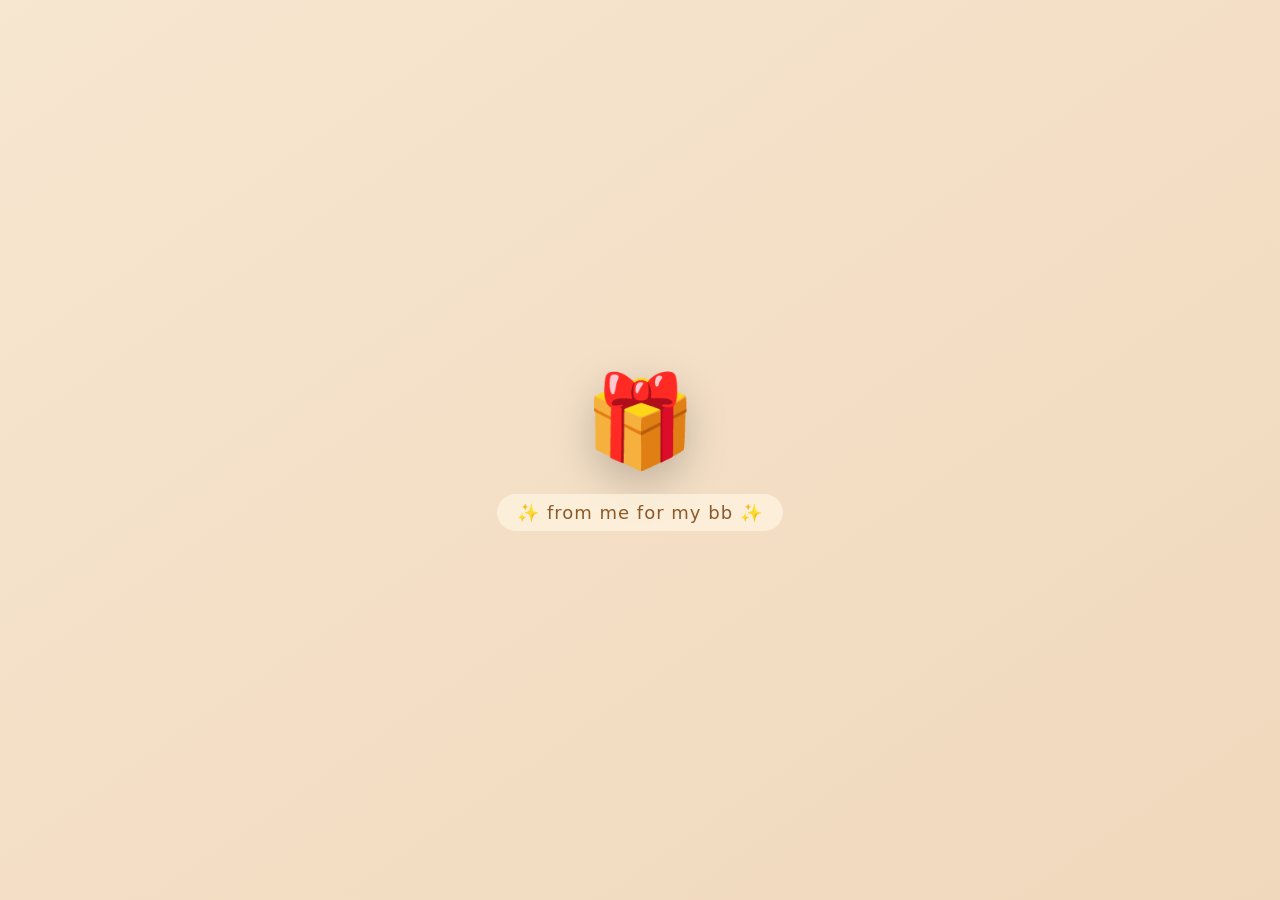
==== index.html @ f4af9aef "pertamax" ====
<!DOCTYPE html>
<html lang="id">
<head>
<meta charset="UTF-8">
<meta name="viewport" content="width=device-width, initial-scale=1.0, user-scalable=no">
<title>Kado Spesial - Happy Birthday</title>
<style>
* {
    margin: 0;
    padding: 0;
    box-sizing: border-box;
    user-select: none;
}

/* ===== LAYAR KADO (AWAL) ===== */
.gift-screen {
    position: fixed;
    inset: 0;
    display: flex;
    justify-content: center;
    align-items: center;
    background: linear-gradient(145deg, #f7e6d0, #f0d8bc);
    z-index: 1000;
    flex-direction: column;
    cursor: pointer;
    transition: background 0.3s;
}

.gift {
    font-size: 90px;
    transition: transform 0.5s cubic-bezier(0.34, 1.2, 0.64, 1), opacity 0.4s, filter 0.4s;
    filter: drop-shadow(0 15px 20px rgba(0,0,0,0.2));
}

.gift-text {
    margin-top: 20px;
    font-size: 18px;
    font-family: 'Segoe UI', system-ui;
    color: #8B5A2B;
    font-weight: 500;
    letter-spacing: 1px;
    background: rgba(255,245,225,0.7);
    padding: 8px 20px;
    border-radius: 40px;
    backdrop-filter: blur(4px);
}

/* animasi membesar (meledak) */
.gift.open {
    transform: scale(3.2);
    transition: transform 0.45s cubic-bezier(0.2, 1.3, 0.4, 1);
}

.gift.boom {
    transform: scale(8);
    opacity: 0;
    filter: blur(18px);
    transition: transform 0.5s ease-out, opacity 0.4s, filter 0.4s;
}

/* ===== HALAMAN UTAMA (LILIN + COKLAT) ===== */
.main-container {
    opacity: 0;
    transition: opacity 1.2s ease;
    width: 100%;
    min-height: 100vh;
    display: flex;
    align-items: center;
    justify-content: center;
    position: relative;
}

/* LATAR COKLAT MANIS (dari index.html) */
body.main-bg {
    background: linear-gradient(145deg, #8B5A2B 0%, #6B3E1A 100%);
    overflow-x: hidden;
}

body.main-bg::before {
    content: "";
    position: absolute;
    top: 0;
    left: 0;
    width: 100%;
    height: 100%;
    background-image: radial-gradient(circle at 25% 40%, rgba(255, 215, 150, 0.08) 2%, transparent 2.5%),
                      radial-gradient(circle at 70% 85%, rgba(210, 150, 75, 0.1) 1.8%, transparent 2.2%),
                      repeating-linear-gradient(45deg, rgba(120, 60, 25, 0.05) 0px, rgba(120, 60, 25, 0.05) 2px, transparent 2px, transparent 8px);
    pointer-events: none;
    z-index: 0;
}

body.main-bg::after {
    content: "";
    position: absolute;
    width: 100%;
    height: 100%;
    background: radial-gradient(2px 2px at 15% 30%, #fff6e0, rgba(0, 0, 0, 0)),
                radial-gradient(3px 3px at 92% 70%, #ffefc0, rgba(0, 0, 0, 0));
    background-size: 180px 180px, 250px 250px;
    background-repeat: no-repeat;
    opacity: 0.35;
    pointer-events: none;
    z-index: 0;
}

.caramel-drip {
    position: absolute;
    bottom: 0;
    left: 0;
    width: 100%;
    height: 60px;
    background: repeating-linear-gradient(90deg, #b97f44 0px, #b97f44 15px, #d49c5f 15px, #d49c5f 30px);
    mask-image: linear-gradient(to top, rgba(0, 0, 0, 0.6) 0%, transparent 100%);
    -webkit-mask-image: linear-gradient(to top, rgba(0, 0, 0, 0.4), transparent);
    opacity: 0.3;
    pointer-events: none;
    z-index: 0;
}

/* container lilin */
.candle-container {
    position: relative;
    z-index: 20;
    display: flex;
    flex-direction: column;
    align-items: center;
    justify-content: center;
    filter: drop-shadow(0 20px 25px rgba(0, 0, 0, 0.3));
    animation: gentle-float 4s ease-in-out infinite;
}

@keyframes gentle-float {
    0% { transform: translateY(0px); }
    50% { transform: translateY(-8px); }
    100% { transform: translateY(0px); }
}

.candle-body {
    position: relative;
    width: 50px;
    height: 160px;
    background: linear-gradient(135deg, #f9e0b0, #f5cd94, #efbc7b);
    border-radius: 20px 20px 15px 15px;
    box-shadow: inset -3px -5px 0px rgba(100, 50, 10, 0.15), 0 10px 18px rgba(0, 0, 0, 0.3);
}

.wick {
    position: absolute;
    top: -10px;
    left: 50%;
    transform: translateX(-50%);
    width: 4px;
    height: 18px;
    background: #2a2418;
    border-radius: 2px;
    z-index: 5;
}

.flame {
    position: absolute;
    top: -42px;
    left: 50%;
    transform: translateX(-50%);
    width: 32px;
    height: 52px;
    background: radial-gradient(ellipse at 35% 40%, #ffdd88, #ff9900, #ff5500);
    border-radius: 80% 20% 70% 30% / 60% 50% 50% 40%;
    filter: blur(1px) drop-shadow(0 0 12px rgba(255, 80, 0, 0.7));
    z-index: 10;
    animation: flicker-core 0.15s infinite alternate, flame-shape 0.4s infinite alternate;
    transform-origin: center bottom;
}

@keyframes flicker-core {
    0% { opacity: 0.92; transform: translateX(-50%) scaleY(1) scaleX(1); }
    100% { opacity: 1; transform: translateX(-52%) scaleY(1.06) scaleX(0.94); }
}

@keyframes flame-shape {
    0% { border-radius: 80% 20% 70% 30% / 60% 50% 50% 40%; }
    25% { border-radius: 65% 35% 55% 45% / 55% 60% 40% 45%; }
    50% { border-radius: 70% 30% 60% 40% / 50% 55% 45% 50%; }
    75% { border-radius: 85% 15% 65% 35% / 58% 48% 52% 42%; }
    100% { border-radius: 75% 25% 68% 32% / 52% 62% 38% 48%; }
}

.inner-flame {
    position: absolute;
    top: -30px;
    left: 50%;
    transform: translateX(-50%);
    width: 18px;
    height: 30px;
    background: radial-gradient(ellipse at 40% 45%, #fff5cc, #ffcc55, #ffaa33);
    border-radius: 60% 40% 55% 45% / 55% 50% 50% 45%;
    filter: blur(1px);
    z-index: 11;
    animation: inner-flicker 0.12s infinite alternate, inner-shape 0.35s infinite alternate;
    opacity: 0.9;
}

@keyframes inner-flicker {
    0% { opacity: 0.85; transform: translateX(-50%) scale(0.94); }
    100% { opacity: 1; transform: translateX(-48%) scale(1.06); }
}

@keyframes inner-shape {
    0% { border-radius: 60% 40% 55% 45% / 55% 50% 50% 45%; }
    100% { border-radius: 50% 50% 45% 55% / 48% 55% 45% 52%; }
}

.ambient-glow {
    position: absolute;
    top: -55px;
    left: 50%;
    transform: translateX(-50%);
    width: 100px;
    height: 100px;
    background: radial-gradient(circle, rgba(255, 140, 50, 0.4), rgba(255, 80, 20, 0) 70%);
    border-radius: 50%;
    filter: blur(18px);
    z-index: 2;
    pointer-events: none;
    animation: glow-pulse 1.2s infinite alternate;
}

@keyframes glow-pulse {
    0% { opacity: 0.5; transform: translateX(-50%) scale(0.9); }
    100% { opacity: 0.9; transform: translateX(-50%) scale(1.1); }
}

.sweet-text {
    margin-top: 24px;
    font-size: 0.85rem;
    background: rgba(60, 35, 15, 0.6);
    backdrop-filter: blur(6px);
    padding: 5px 16px;
    border-radius: 40px;
    color: #FFF0CF;
    letter-spacing: 1px;
    font-weight: 500;
    border: 1px solid rgba(255, 215, 150, 0.5);
    pointer-events: none;
    white-space: nowrap;
}

@media (max-width: 550px) {
    .candle-body { width: 50px; height: 130px; }
    .flame { width: 26px; height: 44px; top: -36px; }
    .inner-flame { width: 14px; height: 26px; top: -26px; }
    .ambient-glow { width: 80px; height: 80px; top: -48px; }
    .wick { height: 15px; top: -8px; }
    .sweet-text { font-size: 0.7rem; }
}

/* state api mati */
.flame.off, .inner-flame.off, .ambient-glow.off {
    animation: none !important;
    opacity: 0;
    transition: opacity 0.5s ease;
}

.candle-container.exit {
    animation: slideOut 1s forwards;
}

@keyframes slideOut {
    to { transform: translateX(-200px); opacity: 0; }
}

.multi-candles {
    position: absolute;
    bottom: 100px;
    right: -100%;
    display: flex;
    gap: 10px;
}

.multi-candles.show {
    animation: slideIn 1.5s forwards;
}

@keyframes slideIn {
    to { right: 50%; transform: translateX(50%); }
}

.small-candle {
    width: 15px;
    height: 60px;
    background: linear-gradient(135deg, #f9e0b0, #efbc7b);
    border-radius: 6px;
    position: relative;
    box-shadow: 0 3px 6px rgba(0,0,0,0.2);
}

.small-candle::after {
    content: "";
    position: absolute;
    top: -10px;
    left: 50%;
    transform: translateX(-50%);
    width: 8px;
    height: 14px;
    background: orange;
    border-radius: 50%;
    filter: blur(1px);
    box-shadow: 0 0 5px orange;
}

.birthday-text {
    position: absolute;
    top: 25%;
    left: 50%;
    transform: translateX(-50%) scale(0.8);
    font-family: 'Great Vibes', cursive;
    font-size: 2rem;
    color: #ffe4c4;
    opacity: 0;
    transition: all 0.8s ease;
    text-align: center;
    text-shadow: 0 0 10px rgba(255,200,150,0.6);
    z-index: 200;
    white-space: wrap;
    /* background: rgba(0,0,0,0.3); */
    padding: 12px 28px;
    border-radius: 60px;
    backdrop-filter: blur(6px);
}

.birthday-text.show {
    opacity: 1;
    transform: translateX(-50%) scale(1);
}

/* gambar seret */
#dragImage {
    position: fixed;
    bottom: 20px;
    right: 20px;
    width: 75px;
    cursor: grab;
    z-index: 9999;
    touch-action: none;
    filter: drop-shadow(0 6px 12px rgba(0,0,0,0.3));
    transition: transform 0.1s;
}
#dragImage:active { cursor: grabbing; }

#hintBox {
    position: fixed;
    bottom: 110px;
    right: 25px;
    background: rgba(60, 35, 15, 0.85);
    color: #fff3d6;
    padding: 6px 14px;
    border-radius: 30px;
    font-size: 0.75rem;
    font-weight: bold;
    letter-spacing: 0.5px;
    z-index: 9999;
    pointer-events: none;
    transition: opacity 0.4s ease, transform 0.3s;
    backdrop-filter: blur(5px);
    white-space: nowrap;
}
#hintBox.hide {
    opacity: 0;
    transform: translateY(12px);
}

@import url('https://fonts.googleapis.com/css2?family=Great+Vibes&display=swap');
</style>
</head>
<body>

<!-- LAYAR KADO (muncul pertama) -->
<div class="gift-screen" id="giftScreen">
    <div class="gift" id="giftIcon">🎁</div>
    <div class="gift-text">✨ from me for my bb ✨</div>
</div>

<!-- HALAMAN UTAMA (lilin + interaksi) -->
<div class="main-container" id="mainContainer">
    <div class="candle-container" id="candleMain">
        <div class="ambient-glow"></div>
        <div class="candle-body">
            <div class="wick"></div>
            <div class="flame" id="flameEl"></div>
            <div class="inner-flame" id="innerFlameEl"></div>
        </div>
    </div>
    <div class="caramel-drip"></div>
    <img src="gambar1.png" id="dragImage">
    <div id="hintBox">🔥 Drag me to the candle! 🔥</div>
</div>

<script>
// ========== 1. BUKA KADO DENGAN ANIMASI MELEDAK ==========
const giftScreen = document.getElementById('giftScreen');
const giftIcon = document.getElementById('giftIcon');
const mainContainer = document.getElementById('mainContainer');
const bodyEl = document.body;
let overlapStartTime = 0;
const REQUIRED_HOLD_TIME = 800; // harus nempel 0.8 detik

function openGift() {
    // animasi membesar lalu meledak
    giftIcon.classList.add('open');
    
    setTimeout(() => {
        giftIcon.classList.add('boom');
    }, 380);
    
    setTimeout(() => {
        // sembunyikan layar kado, tampilkan halaman utama
        giftScreen.style.display = 'none';
        bodyEl.classList.add('main-bg');
        mainContainer.style.opacity = '1';
        
        // trigger reflow agar transisi mulus
        void mainContainer.offsetWidth;
        
        // mulai efek ambient nyala api dinamis (opsional)
        startDynamicFlame();
    }, 980);
}

// event click pada kado
giftScreen.addEventListener('click', openGift);

// ========== 2. LOGIC LILIN + TIUP / DRAG GAMBAR (DARI INDEX.HTML) ==========
let blowCount = 0;
const MAX_BLOW = 21;      // 21 kali tiup (ucapan 21 tahun)
let multiCandlesContainer = null;
let isFinalBlown = false;

const candleContainer = document.querySelector('.candle-container');
const flameEl = document.getElementById('flameEl');
const innerFlameEl = document.getElementById('innerFlameEl');
const glowEl = document.querySelector('.ambient-glow');

// fungsi untuk mematikan api sementara dan memunculkan lilin kecil
function blowCandleAction() {
    if (blowCount >= MAX_BLOW || isFinalBlown) return;
    
    // matikan api (efek tiup)
    if (flameEl) flameEl.classList.add('off');
    if (innerFlameEl) innerFlameEl.classList.add('off');
    if (glowEl) glowEl.classList.add('off');
    
    // slide out lilin utama (efek sedikit)
    if (candleContainer) candleContainer.classList.add('exit');
    
    setTimeout(() => {
        if (candleContainer) candleContainer.classList.remove('exit');
        if (flameEl) flameEl.classList.remove('off');
        if (innerFlameEl) innerFlameEl.classList.remove('off');
        if (glowEl) glowEl.classList.remove('off');
        
        // buat wadah lilin-lilin kecil jika belum ada
        if (!multiCandlesContainer) {
            multiCandlesContainer = document.createElement('div');
            multiCandlesContainer.className = 'multi-candles show';
            document.body.appendChild(multiCandlesContainer);
        }
        
        // tambah satu lilin kecil
        const smallCandle = document.createElement('div');
        smallCandle.className = 'small-candle';
        smallCandle.style.cssText = 'transform:translateX(60px);opacity:0; transition: all 0.4s ease-out;';
        multiCandlesContainer.appendChild(smallCandle);
        
        setTimeout(() => {
            smallCandle.style.transform = 'translateX(0)';
            smallCandle.style.opacity = '1';
        }, 30);
        
        blowCount++;
        
        // saat mencapai 3 kali tiup -> muncul ucapan happy 21st (seperti logika awal dari index)
        if (blowCount === 3 && !isFinalBlown) {
            setTimeout(() => {
                // lilin utama fade out + lilin kecil menghilang perlahan
                if (candleContainer) {
                    candleContainer.style.transition = 'opacity 0.8s, transform 0.8s';
                    candleContainer.style.opacity = '0';
                    candleContainer.style.transform = 'scale(0.6)';
                }
                if (multiCandlesContainer) {
                    multiCandlesContainer.style.transition = 'opacity 0.8s, transform 0.6s';
                    multiCandlesContainer.style.opacity = '0';
                    multiCandlesContainer.style.transform = 'translateY(40px)';
                }
                
                setTimeout(() => {
                    const birthdayDiv = document.createElement('div');
                    birthdayDiv.className = 'birthday-text';
                    birthdayDiv.innerText = '🎂 Happy 21st Bday My Love 🎂';
                    document.body.appendChild(birthdayDiv);
                    setTimeout(() => birthdayDiv.classList.add('show'), 40);
                    
                    // opsional: hilangkan hint setelah berhasil
                    const hintDiv = document.getElementById('hintBox');
                    if (hintDiv) hintDiv.classList.add('hide');
                }, 500);
                isFinalBlown = true;
            }, 300);
        }
    }, 800);
}

// ========== 3. FUNGSI DRAG GAMBAR KE API (DARI INDEX.HTML) ==========
const dragImage = document.getElementById('dragImage');
const hintBox = document.getElementById('hintBox');
let isDragging = false;
let dragOffsetX = 0, dragOffsetY = 0;
let alreadyBlownForDrag = false;

// posisi awal gambar
dragImage.style.position = 'fixed';
dragImage.style.bottom = '20px';
dragImage.style.right = '20px';
dragImage.style.left = 'auto';
dragImage.style.top = 'auto';

function onDragStart(clientX, clientY) {
    isDragging = true;
    const rect = dragImage.getBoundingClientRect();
    dragOffsetX = clientX - rect.left;
    dragOffsetY = clientY - rect.top;
    if (hintBox) hintBox.classList.add('hide');
    dragImage.style.transition = 'none';
}

function onDragMove(clientX, clientY) {
    if (!isDragging) return;
    let newLeft = clientX - dragOffsetX;
    let newTop = clientY - dragOffsetY;
    // batasi agar tidak keluar layar (opsional)
    newLeft = Math.min(window.innerWidth - dragImage.offsetWidth, Math.max(0, newLeft));
    newTop = Math.min(window.innerHeight - dragImage.offsetHeight, Math.max(0, newTop));
    dragImage.style.left = newLeft + 'px';
    dragImage.style.top = newTop + 'px';
    dragImage.style.right = 'auto';
    dragImage.style.bottom = 'auto';
}

function onDragEnd() {
    isDragging = false;
    dragImage.style.transition = '';
}

// event mouse
dragImage.addEventListener('mousedown', (e) => {
    e.preventDefault();
    onDragStart(e.clientX, e.clientY);
});
window.addEventListener('mousemove', (e) => {
    if (isDragging) onDragMove(e.clientX, e.clientY);
});
window.addEventListener('mouseup', onDragEnd);

// event touch
dragImage.addEventListener('touchstart', (e) => {
    e.preventDefault();
    const touch = e.touches[0];
    onDragStart(touch.clientX, touch.clientY);
});
window.addEventListener('touchmove', (e) => {
    if (!isDragging) return;
    e.preventDefault();
    const touch = e.touches[0];
    onDragMove(touch.clientX, touch.clientY);
});
window.addEventListener('touchend', onDragEnd);

// cek overlap antara gambar dan api (flameEl)
function checkOverlapAndBlow() {
    if (!dragImage || !flameEl) return false;
    const imgRect = dragImage.getBoundingClientRect();
    const flameRect = flameEl.getBoundingClientRect();
    
    const overlap = !(imgRect.right < flameRect.left || 
                      imgRect.left > flameRect.right || 
                      imgRect.bottom < flameRect.top || 
                      imgRect.top > flameRect.bottom);
    return overlap;
}

let lastBlowTime = 0;
const BLOW_COOLDOWN = 500;
function monitorDragOverlap() {
    const overlapping = checkOverlapAndBlow();
    const now = Date.now();

    if (overlapping) {
        // mulai hitung waktu kalau baru overlap
        if (!overlapStartTime) overlapStartTime = now;

        const heldTime = now - overlapStartTime;

        if (
            heldTime > REQUIRED_HOLD_TIME &&
            !alreadyBlownForDrag &&
            blowCount < MAX_BLOW &&
            !isFinalBlown &&
            now - lastBlowTime > BLOW_COOLDOWN
        ) {
            dragImage.src = "tiup.png";
            alreadyBlownForDrag = true;
            lastBlowTime = now;

            blowCandleAction();

            setTimeout(() => {
                if (!isFinalBlown) {
                    dragImage.src = "gambar1.png";
                    alreadyBlownForDrag = false;
                }
            }, 1500);

            overlapStartTime = 0; // reset biar harus nempel lagi
        }

    } else {
        // kalau lepas, reset timer
        overlapStartTime = 0;

        if (!isFinalBlown && !alreadyBlownForDrag) {
            dragImage.src = "gambar1.png";
        }

        if (!isFinalBlown) alreadyBlownForDrag = false;
    }
}
// pantau setiap 120ms saat drag atau gerakan
setInterval(() => {
    if (!isFinalBlown && mainContainer.style.opacity === '1') {
        monitorDragOverlap();
    }
}, 250);

// juga pantau saat mouse bergerak dan touch bergerak untuk realtime
document.addEventListener('mousemove', () => {
    if (!isFinalBlown && mainContainer.style.opacity === '1') monitorDragOverlap();
});
document.addEventListener('touchmove', () => {
    if (!isFinalBlown && mainContainer.style.opacity === '1') monitorDragOverlap();
});

// ========== 4. DINAMIKA API BERKEDIP (DARI SCRIPT PERTAMA) ==========
function startDynamicFlame() {
    if (!flameEl) return;
    const interval = setInterval(() => {
        if (!document.body.contains(flameEl) || isFinalBlown) {
            if (isFinalBlown) clearInterval(interval);
            return;
        }
        if (flameEl.classList.contains('off')) return;
        const sy = 0.97 + Math.random() * 0.1;
        const sx = 0.95 + Math.random() * 0.08;
        const ox = -51 + (Math.random() * 3 - 1.5);
        flameEl.style.transform = `translateX(${ox}%) scale(${sx}, ${sy})`;
        
        if (innerFlameEl) {
            const s = 0.95 + Math.random() * 0.1;
            const o = -49 + (Math.random() * 3 - 1.5);
            innerFlameEl.style.transform = `translateX(${o}%) scale(${s})`;
        }
        if (glowEl) {
            const g = 85 + Math.random() * 25;
            glowEl.style.width = glowEl.style.height = g + 'px';
        }
    }, 130);
}

// Jika halaman utama sudah muncul setelah kado dibuka, mulai efek dinamis setelah transisi
const observer = new MutationObserver(() => {
    if (mainContainer.style.opacity === '1' && !isFinalBlown) {
        startDynamicFlame();
        observer.disconnect();
    }
});
observer.observe(mainContainer, { attributes: true, attributeFilter: ['style'] });

// backup: jika sudah langsung terbuka (tapi tidak mungkin karena kado masih ada)
if (mainContainer.style.opacity === '1') startDynamicFlame();

// sentuhan ekstra: bisa juga klik pada api langsung (opsional) tapi kita pakai drag utama
// menambahkan klik pada lilin (opsional untuk tiup sentuhan) agar lebih mirip interaksi
if (flameEl) {
    flameEl.addEventListener('click', (e) => {
        e.stopPropagation();
        if (!isFinalBlown && blowCount < MAX_BLOW) {
            blowCandleAction();
            // ubah gambar jadi efek tiup sebentar
            dragImage.src = "tiup.png";
            setTimeout(() => {
                if (!isFinalBlown) dragImage.src = "gambar1.png"
            }, 700);
        }
    });
}
</script>
</body>
</html>
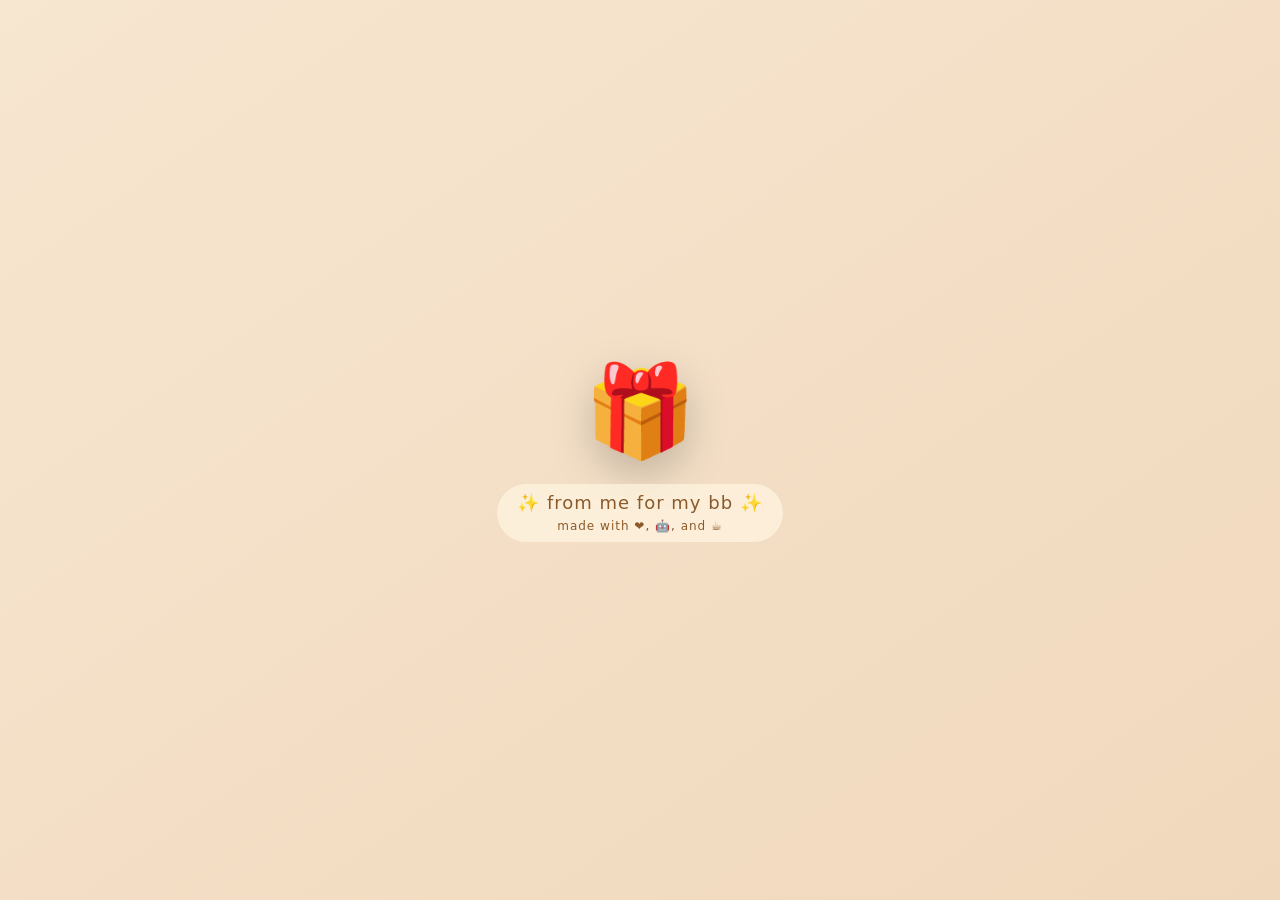
==== commit b3e296e0: "coffeti klik" ====
--- a/index.html
+++ b/index.html
@@ -1,707 +1,52 @@
 <!DOCTYPE html>
 <html lang="id">
+
 <head>
-<meta charset="UTF-8">
-<meta name="viewport" content="width=device-width, initial-scale=1.0, user-scalable=no">
-<title>Kado Spesial - Happy Birthday</title>
-<style>
-* {
-    margin: 0;
-    padding: 0;
-    box-sizing: border-box;
-    user-select: none;
-}
+    <meta charset="UTF-8">
+    <meta name="viewport" content="width=device-width, initial-scale=1.0, user-scalable=no">
+    <title>Kado Spesial - Happy Birthday</title>
+    <link rel="stylesheet" href="style.css">
+</head>
 
-/* ===== LAYAR KADO (AWAL) ===== */
-.gift-screen {
-    position: fixed;
-    inset: 0;
-    display: flex;
-    justify-content: center;
-    align-items: center;
-    background: linear-gradient(145deg, #f7e6d0, #f0d8bc);
-    z-index: 1000;
-    flex-direction: column;
-    cursor: pointer;
-    transition: background 0.3s;
-}
-
-.gift {
-    font-size: 90px;
-    transition: transform 0.5s cubic-bezier(0.34, 1.2, 0.64, 1), opacity 0.4s, filter 0.4s;
-    filter: drop-shadow(0 15px 20px rgba(0,0,0,0.2));
-}
-
-.gift-text {
-    margin-top: 20px;
-    font-size: 18px;
-    font-family: 'Segoe UI', system-ui;
-    color: #8B5A2B;
-    font-weight: 500;
-    letter-spacing: 1px;
-    background: rgba(255,245,225,0.7);
-    padding: 8px 20px;
-    border-radius: 40px;
-    backdrop-filter: blur(4px);
-}
-
-/* animasi membesar (meledak) */
-.gift.open {
-    transform: scale(3.2);
-    transition: transform 0.45s cubic-bezier(0.2, 1.3, 0.4, 1);
-}
-
-.gift.boom {
-    transform: scale(8);
-    opacity: 0;
-    filter: blur(18px);
-    transition: transform 0.5s ease-out, opacity 0.4s, filter 0.4s;
-}
-
-/* ===== HALAMAN UTAMA (LILIN + COKLAT) ===== */
-.main-container {
-    opacity: 0;
-    transition: opacity 1.2s ease;
-    width: 100%;
-    min-height: 100vh;
-    display: flex;
-    align-items: center;
-    justify-content: center;
-    position: relative;
-}
-
-/* LATAR COKLAT MANIS (dari index.html) */
-body.main-bg {
-    background: linear-gradient(145deg, #8B5A2B 0%, #6B3E1A 100%);
-    overflow-x: hidden;
-}
-
-body.main-bg::before {
-    content: "";
-    position: absolute;
-    top: 0;
-    left: 0;
-    width: 100%;
-    height: 100%;
-    background-image: radial-gradient(circle at 25% 40%, rgba(255, 215, 150, 0.08) 2%, transparent 2.5%),
-                      radial-gradient(circle at 70% 85%, rgba(210, 150, 75, 0.1) 1.8%, transparent 2.2%),
-                      repeating-linear-gradient(45deg, rgba(120, 60, 25, 0.05) 0px, rgba(120, 60, 25, 0.05) 2px, transparent 2px, transparent 8px);
-    pointer-events: none;
-    z-index: 0;
-}
-
-body.main-bg::after {
-    content: "";
-    position: absolute;
-    width: 100%;
-    height: 100%;
-    background: radial-gradient(2px 2px at 15% 30%, #fff6e0, rgba(0, 0, 0, 0)),
-                radial-gradient(3px 3px at 92% 70%, #ffefc0, rgba(0, 0, 0, 0));
-    background-size: 180px 180px, 250px 250px;
-    background-repeat: no-repeat;
-    opacity: 0.35;
-    pointer-events: none;
-    z-index: 0;
-}
-
-.caramel-drip {
-    position: absolute;
-    bottom: 0;
-    left: 0;
-    width: 100%;
-    height: 60px;
-    background: repeating-linear-gradient(90deg, #b97f44 0px, #b97f44 15px, #d49c5f 15px, #d49c5f 30px);
-    mask-image: linear-gradient(to top, rgba(0, 0, 0, 0.6) 0%, transparent 100%);
-    -webkit-mask-image: linear-gradient(to top, rgba(0, 0, 0, 0.4), transparent);
-    opacity: 0.3;
-    pointer-events: none;
-    z-index: 0;
-}
-
-/* container lilin */
-.candle-container {
-    position: relative;
-    z-index: 20;
-    display: flex;
-    flex-direction: column;
-    align-items: center;
-    justify-content: center;
-    filter: drop-shadow(0 20px 25px rgba(0, 0, 0, 0.3));
-    animation: gentle-float 4s ease-in-out infinite;
-}
-
-@keyframes gentle-float {
-    0% { transform: translateY(0px); }
-    50% { transform: translateY(-8px); }
-    100% { transform: translateY(0px); }
-}
-
-.candle-body {
-    position: relative;
-    width: 50px;
-    height: 160px;
-    background: linear-gradient(135deg, #f9e0b0, #f5cd94, #efbc7b);
-    border-radius: 20px 20px 15px 15px;
-    box-shadow: inset -3px -5px 0px rgba(100, 50, 10, 0.15), 0 10px 18px rgba(0, 0, 0, 0.3);
-}
-
-.wick {
-    position: absolute;
-    top: -10px;
-    left: 50%;
-    transform: translateX(-50%);
-    width: 4px;
-    height: 18px;
-    background: #2a2418;
-    border-radius: 2px;
-    z-index: 5;
-}
-
-.flame {
-    position: absolute;
-    top: -42px;
-    left: 50%;
-    transform: translateX(-50%);
-    width: 32px;
-    height: 52px;
-    background: radial-gradient(ellipse at 35% 40%, #ffdd88, #ff9900, #ff5500);
-    border-radius: 80% 20% 70% 30% / 60% 50% 50% 40%;
-    filter: blur(1px) drop-shadow(0 0 12px rgba(255, 80, 0, 0.7));
-    z-index: 10;
-    animation: flicker-core 0.15s infinite alternate, flame-shape 0.4s infinite alternate;
-    transform-origin: center bottom;
-}
-
-@keyframes flicker-core {
-    0% { opacity: 0.92; transform: translateX(-50%) scaleY(1) scaleX(1); }
-    100% { opacity: 1; transform: translateX(-52%) scaleY(1.06) scaleX(0.94); }
-}
-
-@keyframes flame-shape {
-    0% { border-radius: 80% 20% 70% 30% / 60% 50% 50% 40%; }
-    25% { border-radius: 65% 35% 55% 45% / 55% 60% 40% 45%; }
-    50% { border-radius: 70% 30% 60% 40% / 50% 55% 45% 50%; }
-    75% { border-radius: 85% 15% 65% 35% / 58% 48% 52% 42%; }
-    100% { border-radius: 75% 25% 68% 32% / 52% 62% 38% 48%; }
-}
-
-.inner-flame {
-    position: absolute;
-    top: -30px;
-    left: 50%;
-    transform: translateX(-50%);
-    width: 18px;
-    height: 30px;
-    background: radial-gradient(ellipse at 40% 45%, #fff5cc, #ffcc55, #ffaa33);
-    border-radius: 60% 40% 55% 45% / 55% 50% 50% 45%;
-    filter: blur(1px);
-    z-index: 11;
-    animation: inner-flicker 0.12s infinite alternate, inner-shape 0.35s infinite alternate;
-    opacity: 0.9;
-}
-
-@keyframes inner-flicker {
-    0% { opacity: 0.85; transform: translateX(-50%) scale(0.94); }
-    100% { opacity: 1; transform: translateX(-48%) scale(1.06); }
-}
-
-@keyframes inner-shape {
-    0% { border-radius: 60% 40% 55% 45% / 55% 50% 50% 45%; }
-    100% { border-radius: 50% 50% 45% 55% / 48% 55% 45% 52%; }
-}
-
-.ambient-glow {
-    position: absolute;
-    top: -55px;
-    left: 50%;
-    transform: translateX(-50%);
-    width: 100px;
-    height: 100px;
-    background: radial-gradient(circle, rgba(255, 140, 50, 0.4), rgba(255, 80, 20, 0) 70%);
-    border-radius: 50%;
-    filter: blur(18px);
-    z-index: 2;
-    pointer-events: none;
-    animation: glow-pulse 1.2s infinite alternate;
-}
-
-@keyframes glow-pulse {
-    0% { opacity: 0.5; transform: translateX(-50%) scale(0.9); }
-    100% { opacity: 0.9; transform: translateX(-50%) scale(1.1); }
-}
-
-.sweet-text {
-    margin-top: 24px;
-    font-size: 0.85rem;
-    background: rgba(60, 35, 15, 0.6);
-    backdrop-filter: blur(6px);
-    padding: 5px 16px;
-    border-radius: 40px;
-    color: #FFF0CF;
-    letter-spacing: 1px;
-    font-weight: 500;
-    border: 1px solid rgba(255, 215, 150, 0.5);
-    pointer-events: none;
-    white-space: nowrap;
-}
-
-@media (max-width: 550px) {
-    .candle-body { width: 50px; height: 130px; }
-    .flame { width: 26px; height: 44px; top: -36px; }
-    .inner-flame { width: 14px; height: 26px; top: -26px; }
-    .ambient-glow { width: 80px; height: 80px; top: -48px; }
-    .wick { height: 15px; top: -8px; }
-    .sweet-text { font-size: 0.7rem; }
-}
-
-/* state api mati */
-.flame.off, .inner-flame.off, .ambient-glow.off {
-    animation: none !important;
-    opacity: 0;
-    transition: opacity 0.5s ease;
-}
-
-.candle-container.exit {
-    animation: slideOut 1s forwards;
-}
-
-@keyframes slideOut {
-    to { transform: translateX(-200px); opacity: 0; }
-}
-
-.multi-candles {
-    position: absolute;
-    bottom: 100px;
-    right: -100%;
-    display: flex;
-    gap: 10px;
-}
-
-.multi-candles.show {
-    animation: slideIn 1.5s forwards;
-}
-
-@keyframes slideIn {
-    to { right: 50%; transform: translateX(50%); }
-}
-
-.small-candle {
-    width: 15px;
-    height: 60px;
-    background: linear-gradient(135deg, #f9e0b0, #efbc7b);
-    border-radius: 6px;
-    position: relative;
-    box-shadow: 0 3px 6px rgba(0,0,0,0.2);
-}
-
-.small-candle::after {
-    content: "";
-    position: absolute;
-    top: -10px;
-    left: 50%;
-    transform: translateX(-50%);
-    width: 8px;
-    height: 14px;
-    background: orange;
-    border-radius: 50%;
-    filter: blur(1px);
-    box-shadow: 0 0 5px orange;
-}
-
-.birthday-text {
-    position: absolute;
-    top: 25%;
-    left: 50%;
-    transform: translateX(-50%) scale(0.8);
-    font-family: 'Great Vibes', cursive;
-    font-size: 2rem;
-    color: #ffe4c4;
-    opacity: 0;
-    transition: all 0.8s ease;
-    text-align: center;
-    text-shadow: 0 0 10px rgba(255,200,150,0.6);
-    z-index: 200;
-    white-space: wrap;
-    /* background: rgba(0,0,0,0.3); */
-    padding: 12px 28px;
-    border-radius: 60px;
-    backdrop-filter: blur(6px);
-}
-
-.birthday-text.show {
-    opacity: 1;
-    transform: translateX(-50%) scale(1);
-}
-
-/* gambar seret */
-#dragImage {
-    position: fixed;
-    bottom: 20px;
-    right: 20px;
-    width: 75px;
-    cursor: grab;
-    z-index: 9999;
-    touch-action: none;
-    filter: drop-shadow(0 6px 12px rgba(0,0,0,0.3));
-    transition: transform 0.1s;
-}
-#dragImage:active { cursor: grabbing; }
-
-#hintBox {
-    position: fixed;
-    bottom: 110px;
-    right: 25px;
-    background: rgba(60, 35, 15, 0.85);
-    color: #fff3d6;
-    padding: 6px 14px;
-    border-radius: 30px;
-    font-size: 0.75rem;
-    font-weight: bold;
-    letter-spacing: 0.5px;
-    z-index: 9999;
-    pointer-events: none;
-    transition: opacity 0.4s ease, transform 0.3s;
-    backdrop-filter: blur(5px);
-    white-space: nowrap;
-}
-#hintBox.hide {
-    opacity: 0;
-    transform: translateY(12px);
-}
-
-@import url('https://fonts.googleapis.com/css2?family=Great+Vibes&display=swap');
-</style>
-</head>
 <body>
 
-<!-- LAYAR KADO (muncul pertama) -->
-<div class="gift-screen" id="giftScreen">
-    <div class="gift" id="giftIcon">🎁</div>
-    <div class="gift-text">✨ from me for my bb ✨</div>
-</div>
-
-<!-- HALAMAN UTAMA (lilin + interaksi) -->
-<div class="main-container" id="mainContainer">
-    <div class="candle-container" id="candleMain">
-        <div class="ambient-glow"></div>
-        <div class="candle-body">
-            <div class="wick"></div>
-            <div class="flame" id="flameEl"></div>
-            <div class="inner-flame" id="innerFlameEl"></div>
+    <!-- LAYAR KADO (muncul pertama) -->
+    <div class="gift-screen" id="giftScreen">
+        <div class="gift" id="giftIcon">🎁</div>
+        <div class="gift-text">✨ from me for my bb ✨
+            <br>
+            <span style="font-size: 0.75rem;">made with ❤️, 🤖, and ☕</span>
         </div>
     </div>
-    <div class="caramel-drip"></div>
-    <img src="gambar1.png" id="dragImage">
-    <div id="hintBox">🔥 Drag me to the candle! 🔥</div>
-</div>
 
-<script>
-// ========== 1. BUKA KADO DENGAN ANIMASI MELEDAK ==========
-const giftScreen = document.getElementById('giftScreen');
-const giftIcon = document.getElementById('giftIcon');
-const mainContainer = document.getElementById('mainContainer');
-const bodyEl = document.body;
-let overlapStartTime = 0;
-const REQUIRED_HOLD_TIME = 800; // harus nempel 0.8 detik
+    <!-- HALAMAN UTAMA (lilin + interaksi) -->
+    <div class="main-container" id="mainContainer">
+        <div class="candle-container" id="candleMain">
+            <div class="ambient-glow"></div>
+            <div class="candle-body">
+                <div class="wick"></div>
+                <div class="flame" id="flameEl"></div>
+                <div class="inner-flame" id="innerFlameEl"></div>
+            </div>
+        </div>
+        <div class="caramel-drip"></div>
+        <img src="gambar1.png" id="dragImage">
+        <div id="hintBox">🔥 Drag me to the candle! 🔥</div>
+    </div>
 
-function openGift() {
-    // animasi membesar lalu meledak
-    giftIcon.classList.add('open');
-    
-    setTimeout(() => {
-        giftIcon.classList.add('boom');
-    }, 380);
-    
-    setTimeout(() => {
-        // sembunyikan layar kado, tampilkan halaman utama
-        giftScreen.style.display = 'none';
-        bodyEl.classList.add('main-bg');
-        mainContainer.style.opacity = '1';
-        
-        // trigger reflow agar transisi mulus
-        void mainContainer.offsetWidth;
-        
-        // mulai efek ambient nyala api dinamis (opsional)
-        startDynamicFlame();
-    }, 980);
-}
+    <!-- LOADING SCREEN -->
+    <div class="loading-screen" id="loadingScreen">
+        <div class="loading-container">
+            <div class="loading-icon">🎁</div>
+            <div class="loading-bar-container">
+                <div class="loading-bar" id="loadingBar"></div>
+            </div>
+            <div class="loading-text" id="loadingText">Loading assets... 0%</div>
+            <div class="loading-detail" id="loadingDetail">Preparing your gift...</div>
+        </div>
+    </div>
 
-// event click pada kado
-giftScreen.addEventListener('click', openGift);
+    <script src="script.js"></script>
+</body>
 
-// ========== 2. LOGIC LILIN + TIUP / DRAG GAMBAR (DARI INDEX.HTML) ==========
-let blowCount = 0;
-const MAX_BLOW = 21;      // 21 kali tiup (ucapan 21 tahun)
-let multiCandlesContainer = null;
-let isFinalBlown = false;
-
-const candleContainer = document.querySelector('.candle-container');
-const flameEl = document.getElementById('flameEl');
-const innerFlameEl = document.getElementById('innerFlameEl');
-const glowEl = document.querySelector('.ambient-glow');
-
-// fungsi untuk mematikan api sementara dan memunculkan lilin kecil
-function blowCandleAction() {
-    if (blowCount >= MAX_BLOW || isFinalBlown) return;
-    
-    // matikan api (efek tiup)
-    if (flameEl) flameEl.classList.add('off');
-    if (innerFlameEl) innerFlameEl.classList.add('off');
-    if (glowEl) glowEl.classList.add('off');
-    
-    // slide out lilin utama (efek sedikit)
-    if (candleContainer) candleContainer.classList.add('exit');
-    
-    setTimeout(() => {
-        if (candleContainer) candleContainer.classList.remove('exit');
-        if (flameEl) flameEl.classList.remove('off');
-        if (innerFlameEl) innerFlameEl.classList.remove('off');
-        if (glowEl) glowEl.classList.remove('off');
-        
-        // buat wadah lilin-lilin kecil jika belum ada
-        if (!multiCandlesContainer) {
-            multiCandlesContainer = document.createElement('div');
-            multiCandlesContainer.className = 'multi-candles show';
-            document.body.appendChild(multiCandlesContainer);
-        }
-        
-        // tambah satu lilin kecil
-        const smallCandle = document.createElement('div');
-        smallCandle.className = 'small-candle';
-        smallCandle.style.cssText = 'transform:translateX(60px);opacity:0; transition: all 0.4s ease-out;';
-        multiCandlesContainer.appendChild(smallCandle);
-        
-        setTimeout(() => {
-            smallCandle.style.transform = 'translateX(0)';
-            smallCandle.style.opacity = '1';
-        }, 30);
-        
-        blowCount++;
-        
-        // saat mencapai 3 kali tiup -> muncul ucapan happy 21st (seperti logika awal dari index)
-        if (blowCount === 3 && !isFinalBlown) {
-            setTimeout(() => {
-                // lilin utama fade out + lilin kecil menghilang perlahan
-                if (candleContainer) {
-                    candleContainer.style.transition = 'opacity 0.8s, transform 0.8s';
-                    candleContainer.style.opacity = '0';
-                    candleContainer.style.transform = 'scale(0.6)';
-                }
-                if (multiCandlesContainer) {
-                    multiCandlesContainer.style.transition = 'opacity 0.8s, transform 0.6s';
-                    multiCandlesContainer.style.opacity = '0';
-                    multiCandlesContainer.style.transform = 'translateY(40px)';
-                }
-                
-                setTimeout(() => {
-                    const birthdayDiv = document.createElement('div');
-                    birthdayDiv.className = 'birthday-text';
-                    birthdayDiv.innerText = '🎂 Happy 21st Bday My Love 🎂';
-                    document.body.appendChild(birthdayDiv);
-                    setTimeout(() => birthdayDiv.classList.add('show'), 40);
-                    
-                    // opsional: hilangkan hint setelah berhasil
-                    const hintDiv = document.getElementById('hintBox');
-                    if (hintDiv) hintDiv.classList.add('hide');
-                }, 500);
-                isFinalBlown = true;
-            }, 300);
-        }
-    }, 800);
-}
-
-// ========== 3. FUNGSI DRAG GAMBAR KE API (DARI INDEX.HTML) ==========
-const dragImage = document.getElementById('dragImage');
-const hintBox = document.getElementById('hintBox');
-let isDragging = false;
-let dragOffsetX = 0, dragOffsetY = 0;
-let alreadyBlownForDrag = false;
-
-// posisi awal gambar
-dragImage.style.position = 'fixed';
-dragImage.style.bottom = '20px';
-dragImage.style.right = '20px';
-dragImage.style.left = 'auto';
-dragImage.style.top = 'auto';
-
-function onDragStart(clientX, clientY) {
-    isDragging = true;
-    const rect = dragImage.getBoundingClientRect();
-    dragOffsetX = clientX - rect.left;
-    dragOffsetY = clientY - rect.top;
-    if (hintBox) hintBox.classList.add('hide');
-    dragImage.style.transition = 'none';
-}
-
-function onDragMove(clientX, clientY) {
-    if (!isDragging) return;
-    let newLeft = clientX - dragOffsetX;
-    let newTop = clientY - dragOffsetY;
-    // batasi agar tidak keluar layar (opsional)
-    newLeft = Math.min(window.innerWidth - dragImage.offsetWidth, Math.max(0, newLeft));
-    newTop = Math.min(window.innerHeight - dragImage.offsetHeight, Math.max(0, newTop));
-    dragImage.style.left = newLeft + 'px';
-    dragImage.style.top = newTop + 'px';
-    dragImage.style.right = 'auto';
-    dragImage.style.bottom = 'auto';
-}
-
-function onDragEnd() {
-    isDragging = false;
-    dragImage.style.transition = '';
-}
-
-// event mouse
-dragImage.addEventListener('mousedown', (e) => {
-    e.preventDefault();
-    onDragStart(e.clientX, e.clientY);
-});
-window.addEventListener('mousemove', (e) => {
-    if (isDragging) onDragMove(e.clientX, e.clientY);
-});
-window.addEventListener('mouseup', onDragEnd);
-
-// event touch
-dragImage.addEventListener('touchstart', (e) => {
-    e.preventDefault();
-    const touch = e.touches[0];
-    onDragStart(touch.clientX, touch.clientY);
-});
-window.addEventListener('touchmove', (e) => {
-    if (!isDragging) return;
-    e.preventDefault();
-    const touch = e.touches[0];
-    onDragMove(touch.clientX, touch.clientY);
-});
-window.addEventListener('touchend', onDragEnd);
-
-// cek overlap antara gambar dan api (flameEl)
-function checkOverlapAndBlow() {
-    if (!dragImage || !flameEl) return false;
-    const imgRect = dragImage.getBoundingClientRect();
-    const flameRect = flameEl.getBoundingClientRect();
-    
-    const overlap = !(imgRect.right < flameRect.left || 
-                      imgRect.left > flameRect.right || 
-                      imgRect.bottom < flameRect.top || 
-                      imgRect.top > flameRect.bottom);
-    return overlap;
-}
-
-let lastBlowTime = 0;
-const BLOW_COOLDOWN = 500;
-function monitorDragOverlap() {
-    const overlapping = checkOverlapAndBlow();
-    const now = Date.now();
-
-    if (overlapping) {
-        // mulai hitung waktu kalau baru overlap
-        if (!overlapStartTime) overlapStartTime = now;
-
-        const heldTime = now - overlapStartTime;
-
-        if (
-            heldTime > REQUIRED_HOLD_TIME &&
-            !alreadyBlownForDrag &&
-            blowCount < MAX_BLOW &&
-            !isFinalBlown &&
-            now - lastBlowTime > BLOW_COOLDOWN
-        ) {
-            dragImage.src = "tiup.png";
-            alreadyBlownForDrag = true;
-            lastBlowTime = now;
-
-            blowCandleAction();
-
-            setTimeout(() => {
-                if (!isFinalBlown) {
-                    dragImage.src = "gambar1.png";
-                    alreadyBlownForDrag = false;
-                }
-            }, 1500);
-
-            overlapStartTime = 0; // reset biar harus nempel lagi
-        }
-
-    } else {
-        // kalau lepas, reset timer
-        overlapStartTime = 0;
-
-        if (!isFinalBlown && !alreadyBlownForDrag) {
-            dragImage.src = "gambar1.png";
-        }
-
-        if (!isFinalBlown) alreadyBlownForDrag = false;
-    }
-}
-// pantau setiap 120ms saat drag atau gerakan
-setInterval(() => {
-    if (!isFinalBlown && mainContainer.style.opacity === '1') {
-        monitorDragOverlap();
-    }
-}, 250);
-
-// juga pantau saat mouse bergerak dan touch bergerak untuk realtime
-document.addEventListener('mousemove', () => {
-    if (!isFinalBlown && mainContainer.style.opacity === '1') monitorDragOverlap();
-});
-document.addEventListener('touchmove', () => {
-    if (!isFinalBlown && mainContainer.style.opacity === '1') monitorDragOverlap();
-});
-
-// ========== 4. DINAMIKA API BERKEDIP (DARI SCRIPT PERTAMA) ==========
-function startDynamicFlame() {
-    if (!flameEl) return;
-    const interval = setInterval(() => {
-        if (!document.body.contains(flameEl) || isFinalBlown) {
-            if (isFinalBlown) clearInterval(interval);
-            return;
-        }
-        if (flameEl.classList.contains('off')) return;
-        const sy = 0.97 + Math.random() * 0.1;
-        const sx = 0.95 + Math.random() * 0.08;
-        const ox = -51 + (Math.random() * 3 - 1.5);
-        flameEl.style.transform = `translateX(${ox}%) scale(${sx}, ${sy})`;
-        
-        if (innerFlameEl) {
-            const s = 0.95 + Math.random() * 0.1;
-            const o = -49 + (Math.random() * 3 - 1.5);
-            innerFlameEl.style.transform = `translateX(${o}%) scale(${s})`;
-        }
-        if (glowEl) {
-            const g = 85 + Math.random() * 25;
-            glowEl.style.width = glowEl.style.height = g + 'px';
-        }
-    }, 130);
-}
-
-// Jika halaman utama sudah muncul setelah kado dibuka, mulai efek dinamis setelah transisi
-const observer = new MutationObserver(() => {
-    if (mainContainer.style.opacity === '1' && !isFinalBlown) {
-        startDynamicFlame();
-        observer.disconnect();
-    }
-});
-observer.observe(mainContainer, { attributes: true, attributeFilter: ['style'] });
-
-// backup: jika sudah langsung terbuka (tapi tidak mungkin karena kado masih ada)
-if (mainContainer.style.opacity === '1') startDynamicFlame();
-
-// sentuhan ekstra: bisa juga klik pada api langsung (opsional) tapi kita pakai drag utama
-// menambahkan klik pada lilin (opsional untuk tiup sentuhan) agar lebih mirip interaksi
-if (flameEl) {
-    flameEl.addEventListener('click', (e) => {
-        e.stopPropagation();
-        if (!isFinalBlown && blowCount < MAX_BLOW) {
-            blowCandleAction();
-            // ubah gambar jadi efek tiup sebentar
-            dragImage.src = "tiup.png";
-            setTimeout(() => {
-                if (!isFinalBlown) dragImage.src = "gambar1.png"
-            }, 700);
-        }
-    });
-}
-</script>
-</body>
 </html>
--- a/style.css
+++ b/style.css
@@ -0,0 +1,658 @@
+@import url('https://fonts.googleapis.com/css2?family=Great+Vibes&display=swap');
+
+body {
+    height: 100vh;
+    overflow: hidden;
+}
+
+* {
+    margin: 0;
+    padding: 0;
+    box-sizing: border-box;
+    user-select: none;
+}
+
+/* ===== LAYAR KADO (AWAL) ===== */
+.gift-screen {
+    position: fixed;
+    inset: 0;
+    z-index: 1000;
+    display: flex;
+    flex-direction: column;
+    align-items: center;
+    justify-content: center;
+    cursor: pointer;
+    background: linear-gradient(145deg, #f7e6d0, #f0d8bc);
+    transition: background 0.3s;
+}
+
+.gift {
+    font-size: 90px;
+    filter: drop-shadow(0 15px 20px rgba(0, 0, 0, 0.2));
+    transition: transform 0.5s cubic-bezier(0.34, 1.2, 0.64, 1), opacity 0.4s, filter 0.4s;
+}
+
+.gift-text {
+    margin-top: 20px;
+    padding: 8px 20px;
+    font-family: 'Segoe UI', system-ui;
+    font-size: 18px;
+    font-weight: 500;
+    letter-spacing: 1px;
+    color: #8B5A2B;
+    background: rgba(255, 245, 225, 0.7);
+    border-radius: 40px;
+    backdrop-filter: blur(4px);
+    text-align: center;
+}
+
+/* Animasi membesar (meledak) */
+.gift.open {
+    transform: scale(3.2);
+    transition: transform 0.45s cubic-bezier(0.2, 1.3, 0.4, 1);
+}
+
+.gift.boom {
+    transform: scale(8);
+    filter: blur(18px);
+    opacity: 0;
+    transition: transform 0.5s ease-out, opacity 0.4s, filter 0.4s;
+}
+
+/* ===== HALAMAN UTAMA (LILIN + COKLAT) ===== */
+.main-container {
+    position: relative;
+    width: 100%;
+    min-height: 100vh;
+    display: flex;
+    align-items: center;
+    justify-content: center;
+    opacity: 0;
+    transition: opacity 1.2s ease;
+}
+
+/* LATAR COKLAT MANIS */
+body.main-bg {
+    background: linear-gradient(145deg, #8B5A2B 0%, #6B3E1A 100%);
+    overflow-x: hidden;
+}
+
+body.main-bg::before {
+    content: "";
+    position: absolute;
+    top: 0;
+    left: 0;
+    width: 100%;
+    height: 100%;
+    background-image: 
+        radial-gradient(circle at 25% 40%, rgba(255, 215, 150, 0.08) 2%, transparent 2.5%),
+        radial-gradient(circle at 70% 85%, rgba(210, 150, 75, 0.1) 1.8%, transparent 2.2%),
+        repeating-linear-gradient(45deg, rgba(120, 60, 25, 0.05) 0px, rgba(120, 60, 25, 0.05) 2px, transparent 2px, transparent 8px);
+    pointer-events: none;
+    z-index: 0;
+}
+
+body.main-bg::after {
+    content: "";
+    position: absolute;
+    width: 100%;
+    height: 100%;
+    background-image: 
+        radial-gradient(2px 2px at 15% 30%, #fff6e0, rgba(0, 0, 0, 0)),
+        radial-gradient(3px 3px at 92% 70%, #ffefc0, rgba(0, 0, 0, 0));
+    background-size: 180px 180px, 250px 250px;
+    background-repeat: no-repeat;
+    opacity: 0.35;
+    pointer-events: none;
+    z-index: 0;
+}
+
+.caramel-drip {
+    position: absolute;
+    bottom: 0;
+    left: 0;
+    width: 100%;
+    height: 60px;
+    background: repeating-linear-gradient(90deg, #b97f44 0px, #b97f44 15px, #d49c5f 15px, #d49c5f 30px);
+    mask-image: linear-gradient(to top, rgba(0, 0, 0, 0.6) 0%, transparent 100%);
+    -webkit-mask-image: linear-gradient(to top, rgba(0, 0, 0, 0.4), transparent);
+    opacity: 0.3;
+    pointer-events: none;
+    z-index: 0;
+}
+
+/* Container Lilin */
+.candle-container {
+    position: relative;
+    z-index: 20;
+    display: flex;
+    flex-direction: column;
+    align-items: center;
+    justify-content: center;
+    filter: drop-shadow(0 20px 25px rgba(0, 0, 0, 0.3));
+    animation: gentle-float 4s ease-in-out infinite;
+}
+
+@keyframes gentle-float {
+    0%   { transform: translateY(0px); }
+    50%  { transform: translateY(-8px); }
+    100% { transform: translateY(0px); }
+}
+
+.candle-body {
+    position: relative;
+    width: 50px;
+    height: 160px;
+    background: linear-gradient(135deg, #f9e0b0, #f5cd94, #efbc7b);
+    border-radius: 20px 20px 15px 15px;
+    box-shadow: inset -3px -5px 0px rgba(100, 50, 10, 0.15), 0 10px 18px rgba(0, 0, 0, 0.3);
+}
+
+.wick {
+    position: absolute;
+    top: -10px;
+    left: 50%;
+    width: 4px;
+    height: 18px;
+    background: #2a2418;
+    border-radius: 2px;
+    transform: translateX(-50%);
+    z-index: 5;
+}
+
+.flame {
+    position: absolute;
+    top: -42px;
+    left: 50%;
+    width: 32px;
+    height: 52px;
+    background: radial-gradient(ellipse at 35% 40%, #ffdd88, #ff9900, #ff5500);
+    border-radius: 80% 20% 70% 30% / 60% 50% 50% 40%;
+    filter: blur(1px) drop-shadow(0 0 12px rgba(255, 80, 0, 0.7));
+    transform: translateX(-50%);
+    transform-origin: center bottom;
+    z-index: 10;
+    animation: flicker-core 0.15s infinite alternate, flame-shape 0.4s infinite alternate;
+}
+
+@keyframes flicker-core {
+    0% {
+        opacity: 0.92;
+        transform: translateX(-50%) scaleY(1) scaleX(1);
+    }
+    100% {
+        opacity: 1;
+        transform: translateX(-52%) scaleY(1.06) scaleX(0.94);
+    }
+}
+
+@keyframes flame-shape {
+    0%   { border-radius: 80% 20% 70% 30% / 60% 50% 50% 40%; }
+    25%  { border-radius: 65% 35% 55% 45% / 55% 60% 40% 45%; }
+    50%  { border-radius: 70% 30% 60% 40% / 50% 55% 45% 50%; }
+    75%  { border-radius: 85% 15% 65% 35% / 58% 48% 52% 42%; }
+    100% { border-radius: 75% 25% 68% 32% / 52% 62% 38% 48%; }
+}
+
+.inner-flame {
+    position: absolute;
+    top: -30px;
+    left: 50%;
+    width: 18px;
+    height: 30px;
+    background: radial-gradient(ellipse at 40% 45%, #fff5cc, #ffcc55, #ffaa33);
+    border-radius: 60% 40% 55% 45% / 55% 50% 50% 45%;
+    filter: blur(1px);
+    transform: translateX(-50%);
+    opacity: 0.9;
+    z-index: 11;
+    animation: inner-flicker 0.12s infinite alternate, inner-shape 0.35s infinite alternate;
+}
+
+@keyframes inner-flicker {
+    0% {
+        opacity: 0.85;
+        transform: translateX(-50%) scale(0.94);
+    }
+    100% {
+        opacity: 1;
+        transform: translateX(-48%) scale(1.06);
+    }
+}
+
+@keyframes inner-shape {
+    0%   { border-radius: 60% 40% 55% 45% / 55% 50% 50% 45%; }
+    100% { border-radius: 50% 50% 45% 55% / 48% 55% 45% 52%; }
+}
+
+.ambient-glow {
+    position: absolute;
+    top: -55px;
+    left: 50%;
+    width: 100px;
+    height: 100px;
+    background: radial-gradient(circle, rgba(255, 140, 50, 0.4), rgba(255, 80, 20, 0) 70%);
+    border-radius: 50%;
+    filter: blur(18px);
+    transform: translateX(-50%);
+    pointer-events: none;
+    z-index: 2;
+    animation: glow-pulse 1.2s infinite alternate;
+}
+
+@keyframes glow-pulse {
+    0% {
+        opacity: 0.5;
+        transform: translateX(-50%) scale(0.9);
+    }
+    100% {
+        opacity: 0.9;
+        transform: translateX(-50%) scale(1.1);
+    }
+}
+
+.sweet-text {
+    margin-top: 24px;
+    padding: 5px 16px;
+    font-size: 0.85rem;
+    font-weight: 500;
+    letter-spacing: 1px;
+    color: #FFF0CF;
+    background: rgba(60, 35, 15, 0.6);
+    border: 1px solid rgba(255, 215, 150, 0.5);
+    border-radius: 40px;
+    backdrop-filter: blur(6px);
+    white-space: nowrap;
+    pointer-events: none;
+}
+
+/* State API Mati */
+.flame.off,
+.inner-flame.off,
+.ambient-glow.off {
+    animation: none !important;
+    opacity: 0;
+    transition: opacity 0.5s ease;
+}
+
+.candle-container.exit {
+    animation: slideOut 1s forwards;
+}
+
+@keyframes slideOut {
+    to {
+        transform: translateX(-200px);
+        opacity: 0;
+    }
+}
+
+.multi-candles {
+    position: absolute;
+    bottom: 100px;
+    right: -100%;
+    display: flex;
+    gap: 10px;
+}
+
+.multi-candles.show {
+    animation: slideIn 1.5s forwards;
+}
+
+@keyframes slideIn {
+    to {
+        right: 50%;
+        transform: translateX(50%);
+    }
+}
+
+.small-candle {
+    position: relative;
+    width: 15px;
+    height: 60px;
+    background: linear-gradient(135deg, #f9e0b0, #efbc7b);
+    border-radius: 6px;
+    box-shadow: 0 3px 6px rgba(0, 0, 0, 0.2);
+}
+
+.small-candle::after {
+    content: "";
+    position: absolute;
+    top: -10px;
+    left: 50%;
+    width: 8px;
+    height: 14px;
+    background: orange;
+    border-radius: 50%;
+    filter: blur(1px);
+    box-shadow: 0 0 5px orange;
+    transform: translateX(-50%);
+}
+
+.birthday-text {
+    position: absolute;
+    top: 25%;
+    left: 50%;
+    padding: 12px 28px;
+    font-family: 'Great Vibes', cursive;
+    font-size: 2rem;
+    color: #ffe4c4;
+    text-align: center;
+    text-shadow: 0 0 10px rgba(255, 200, 150, 0.6);
+    border-radius: 60px;
+    backdrop-filter: blur(6px);
+    white-space: wrap;
+    opacity: 0;
+    transform: translateX(-50%) scale(0.8);
+    transition: all 0.8s ease;
+    z-index: 200;
+}
+
+.birthday-text.show {
+    opacity: 1;
+    transform: translateX(-50%) scale(1);
+}
+
+/* Gambar Seret */
+#dragImage {
+    position: fixed;
+    bottom: 20px;
+    right: 20px;
+    width: 75px;
+    filter: drop-shadow(0 6px 12px rgba(0, 0, 0, 0.3));
+    cursor: grab;
+    touch-action: none;
+    transition: transform 0.1s;
+    z-index: 9999;
+}
+
+#dragImage:active {
+    cursor: grabbing;
+}
+
+#hintBox {
+    position: fixed;
+    bottom: 110px;
+    right: 25px;
+    padding: 6px 14px;
+    font-size: 0.75rem;
+    font-weight: bold;
+    letter-spacing: 0.5px;
+    color: #fff3d6;
+    background: rgba(60, 35, 15, 0.85);
+    border-radius: 30px;
+    backdrop-filter: blur(5px);
+    white-space: nowrap;
+    pointer-events: none;
+    transition: opacity 0.4s ease, transform 0.3s;
+    z-index: 9999;
+}
+
+#hintBox.hide {
+    opacity: 0;
+    transform: translateY(12px);
+}
+
+/* Confetti */
+.confetti {
+    position: fixed;
+    top: -10px;
+    width: 8px;
+    height: 12px;
+    opacity: 0.9;
+    pointer-events: none;
+    animation: confetti-fall linear forwards;
+    z-index: 999;
+}
+
+@keyframes confetti-fall {
+    to {
+        transform: translateY(110vh) rotate(720deg);
+        opacity: 1;
+    }
+}
+
+/* Balloon */
+.balloon {
+    position: fixed;
+    bottom: -50px;
+    width: 14px;
+    height: 18px;
+    border-radius: 50%;
+    opacity: 0.85;
+    pointer-events: none;
+    animation: balloon-rise linear forwards;
+    z-index: 998;
+}
+
+.balloon::after {
+    content: "";
+    position: absolute;
+    bottom: -6px;
+    left: 50%;
+    width: 1px;
+    height: 8px;
+    background: rgba(255, 255, 255, 0.6);
+    transform: translateX(-50%);
+}
+
+@keyframes balloon-rise {
+    to {
+        transform: translateY(-110vh);
+        opacity: 0.9;
+    }
+}
+
+/* Responsive */
+@media (max-width: 550px) {
+    .candle-body {
+        height: 130px;
+    }
+    
+    .flame {
+        top: -36px;
+        width: 26px;
+        height: 44px;
+    }
+    
+    .inner-flame {
+        top: -26px;
+        width: 14px;
+        height: 26px;
+    }
+    
+    .ambient-glow {
+        top: -48px;
+        width: 80px;
+        height: 80px;
+    }
+    
+    .wick {
+        top: -8px;
+        height: 15px;
+    }
+    
+    .sweet-text {
+        font-size: 0.7rem;
+    }
+}
+
+/* ===== SLIDESHOW FOTO ===== */
+.photo-slideshow {
+    position: absolute;
+    bottom: 15%;
+    left: 50%;
+    transform: translateX(-50%);
+    width: 280px;
+    height: 280px;
+    z-index: 200;
+    opacity: 0;
+    transition: opacity 0.8s ease 0.5s;
+    border-radius: 20px;
+    box-shadow: 0 15px 35px rgba(0, 0, 0, 0.3);
+    overflow: hidden;
+    background: #fff0d0;
+    padding: 8px;
+    animation: floatMusic 5s ease-in-out infinite;
+}
+
+.photo-slideshow.show {
+    opacity: 1;
+}
+
+.photo-slideshow img {
+    width: 100%;
+    height: 100%;
+    object-fit: cover;
+    border-radius: 15px;
+    transition: opacity 0.5s ease;
+}
+
+/* gerakan mengikuti irama */
+@keyframes floatMusic {
+    0% {
+        transform: translateX(-50%) translateY(0px) scale(1);
+    }
+    25% {
+        transform: translateX(-50%) translateY(-8px) scale(1.02);
+    }
+    50% {
+        transform: translateX(-50%) translateY(0px) scale(1);
+    }
+    75% {
+        transform: translateX(-50%) translateY(5px) scale(0.98);
+    }
+    100% {
+        transform: translateX(-50%) translateY(0px) scale(1);
+    }
+}
+
+/* gerakan berbeda untuk foto di dalam */
+@keyframes photoWobble {
+    0% {
+        transform: rotate(0deg) scale(1);
+    }
+    25% {
+        transform: rotate(1deg) scale(1.02);
+    }
+    50% {
+        transform: rotate(-1deg) scale(1);
+    }
+    75% {
+        transform: rotate(0.5deg) scale(0.99);
+    }
+    100% {
+        transform: rotate(0deg) scale(1);
+    }
+}
+
+.photo-slideshow img {
+    animation: photoWobble 5s ease-in-out infinite;
+}
+
+@media (max-width: 550px) {
+    .photo-slideshow {
+        width: 220px;
+        height: 220px;
+        bottom: 12%;
+    }
+    @keyframes floatMusic {
+        0% {
+            transform: translateX(-50%) translateY(0px) scale(1);
+        }
+        25% {
+            transform: translateX(-50%) translateY(-5px) scale(1.01);
+        }
+        50% {
+            transform: translateX(-50%) translateY(0px) scale(1);
+        }
+        75% {
+            transform: translateX(-50%) translateY(3px) scale(0.99);
+        }
+        100% {
+            transform: translateX(-50%) translateY(0px) scale(1);
+        }
+    }
+}
+
+/* ===== LOADING SCREEN ===== */
+.loading-screen {
+    position: fixed;
+    inset: 0;
+    background: linear-gradient(145deg, #f7e6d0, #f0d8bc);
+    display: flex;
+    justify-content: center;
+    align-items: center;
+    z-index: 10000;
+    transition: opacity 0.8s ease, visibility 0.8s ease;
+}
+
+.loading-screen.hide {
+    opacity: 0;
+    visibility: hidden;
+}
+
+.loading-container {
+    text-align: center;
+    padding: 30px;
+    border-radius: 60px;
+    background: rgba(255, 245, 225, 0.5);
+    backdrop-filter: blur(10px);
+    min-width: 280px;
+}
+
+.loading-icon {
+    font-size: 60px;
+    margin-bottom: 20px;
+    animation: loadingBounce 0.8s ease-in-out infinite;
+}
+
+@keyframes loadingBounce {
+    0%, 100% {
+        transform: translateY(0);
+    }
+    50% {
+        transform: translateY(-15px);
+    }
+}
+
+.loading-bar-container {
+    width: 250px;
+    height: 8px;
+    background: rgba(139, 90, 43, 0.3);
+    border-radius: 10px;
+    overflow: hidden;
+    margin: 20px auto;
+}
+
+.loading-bar {
+    width: 0%;
+    height: 100%;
+    background: linear-gradient(90deg, #8B5A2B, #d4a373);
+    border-radius: 10px;
+    transition: width 0.3s ease;
+    animation: loadingPulse 1s ease-in-out infinite;
+}
+
+@keyframes loadingPulse {
+    0%, 100% {
+        filter: brightness(1);
+    }
+    50% {
+        filter: brightness(1.2);
+    }
+}
+
+.loading-text {
+    font-size: 14px;
+    color: #8B5A2B;
+    font-weight: bold;
+    font-family: monospace;
+    margin-top: 10px;
+}
+
+.loading-detail {
+    font-size: 11px;
+    color: #a07040;
+    margin-top: 8px;
+    font-style: italic;
+}
